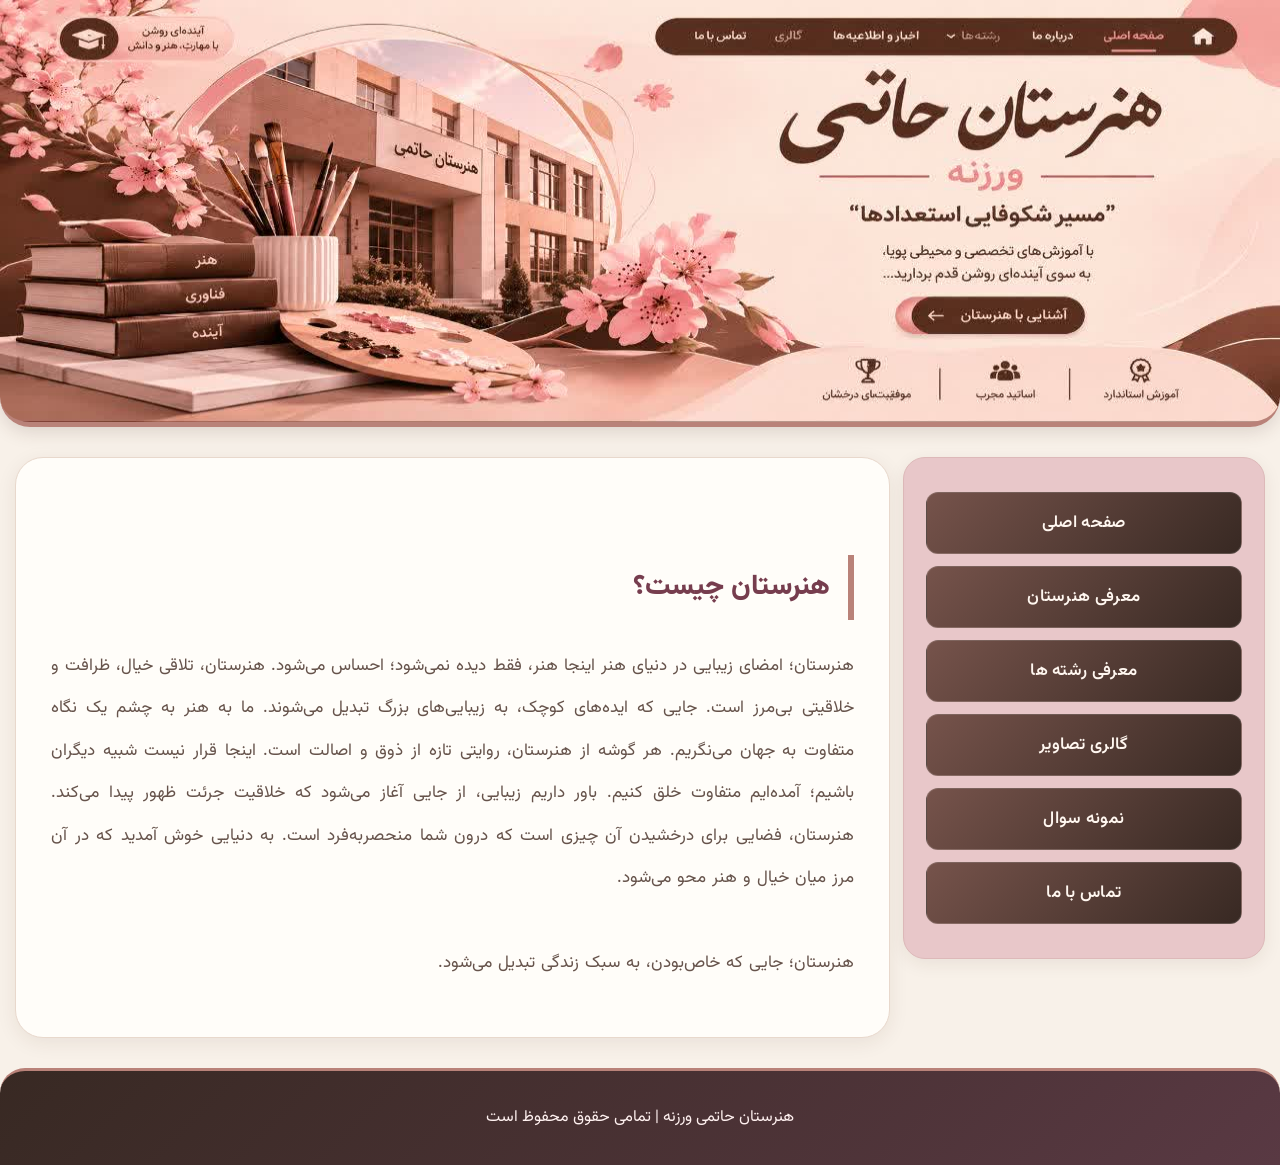
==== index.html @ 9a29a967 "add my site" ====
<!doctype html>
<html>
<head>
	<link rel="preconnect" href="https://fonts.googleapis.com">
<link rel="preconnect" href="https://fonts.gstatic.com" crossorigin>
<link href="https://fonts.googleapis.com/css2?family=Vazirmatn:wght@400;500;600;700;800&display=swap" rel="stylesheet">
<meta charset="utf-8">
	    <meta name="viewport" content="width=device-width, initial-scale=1.0">

<title>صفحه اصلی</title>
	<link rel="stylesheet" href="style8.css">
</head>

<body>
	<div class="header"></div>
	
	<div class="main">
		<div class="content">
			<br>
			<h2>هنرستان چیست؟</h2>
			<p>
				هنرستان؛ امضای زیبایی در دنیای هنر

اینجا هنر، فقط دیده نمی‌شود؛ احساس می‌شود.
هنرستان، تلاقی خیال، ظرافت و خلاقیتی بی‌مرز است.
جایی که ایده‌های کوچک، به زیبایی‌های بزرگ تبدیل می‌شوند.
ما به هنر به چشم یک نگاه متفاوت به جهان می‌نگریم.
هر گوشه از هنرستان، روایتی تازه از ذوق و اصالت است.
اینجا قرار نیست شبیه دیگران باشیم؛ آمده‌ایم متفاوت خلق کنیم.
باور داریم زیبایی، از جایی آغاز می‌شود که خلاقیت جرئت ظهور پیدا می‌کند.
هنرستان، فضایی برای درخشیدن آن چیزی است که درون شما منحصربه‌فرد است.
به دنیایی خوش آمدید که در آن مرز میان خیال و هنر محو می‌شود.<br><br>

هنرستان؛ جایی که خاص‌بودن، به سبک زندگی تبدیل می‌شود.

		

	</p>
		</div>
		<div class="menu">
			<ul>
				<li> <a href="index.html">صفحه اصلی</a></li>
				<li> <a href="moarefi.html">معرفی هنرستان</a></li>
				<li> <a href="reshteh.html">معرفی رشته ها</a></li>
				<li><a href="galeri.html">گالری تصاویر</a></li>
				<li><a href="Sample Questions.html">نمونه سوال</a></li>
				<li><a href="about.html">تماس با ما</a></li>
			</ul>
		</div>
	</div>
	<div class="footer">
		<p> هنرستان حاتمی ورزنه | تمامی حقوق محفوظ است</p>
		


	</div>
	 
</body>
</html>
---- style8.css ----
@charset "utf-8";


/* تنظیمات کلی سایت */
* {
    box-sizing: border-box;
}

body {
    font-family: 'Vazirmatn', Tahoma, sans-serif;
    font-style: normal;
    direction: rtl;
    min-height: 100vh;
    display: flex;
    flex-direction: column;
    margin: 0;
    padding: 0;
    width: 100%;
    background-color: #F8F1E9;
    color: #382923;
}

/* هدر سایت */
.header {
    width: 100%;
    height: clamp(250px, 35vw, 550px);
    background-image:url("banner.jfif");
    background-size: cover;
    background-repeat: no-repeat;
    background-position: center center;
    margin: 0;
    padding: 0;
    overflow: hidden;
    border-radius: 0 0 30px 30px;
    border-bottom: 5px solid #B98279;
    box-shadow: 0 5px 18px rgba(64, 37, 31, 0.15);
}

/* بخش اصلی */
.main {
    direction: rtl;
    width: 100%;
    display: flex;
    align-items: flex-start;
    gap: 1%;
    padding: 15px;
    flex: 1;
    flex-direction: row-reverse;
}

/* کادر محتوا */
.content {
    background-color: #fffdf9;
    width: 70%;
    min-height: 450px;
    padding: 35px;
    margin: 15px 0;
    text-align: justify;
    font-size: 17px;
    color: #66534b;
    border-radius: 28px;
    box-shadow: 0 5px 20px rgba(64, 37, 31, 0.08);
    line-height: 2.3;
    border: 1px solid #E8D8CC;
    transition: 0.3s ease;
}

/* عنوان های محتوا */
.content h2 {
    color: #763D4E;
    border-right: 6px solid #B98279;
    padding-right: 18px;
    font-size: 28px;
    font-weight: 800;
    margin-bottom: 25px;
}

/* متن ها */
.content p {
    font-size: 17px;
    font-weight: 400;
    line-height: 2.5;
    text-align: justify;
    word-spacing: 1px;
}

/* منوی کناری */
.menu {
    width: 29%;
    background-color: #E8C7C9;
    min-height: 430px;
    padding: 22px;
    margin-top: 15px;
    font-size: 17px;
    border-radius: 22px;
    box-shadow: 0 5px 18px rgba(64, 37, 31, 0.08);
    border: 1px solid #DDB9B9;
    transition: 0.3s ease;
}

/* لیست منو */
ul {
    list-style: none;
    padding: 0;
    margin: 0;
}

li {
    margin: 12px 0;
}

/* دکمه های منو */
a:link,
a:visited {
    background: linear-gradient(135deg, #76534B, #382923);
    color: #fff7f0;
    padding: 17px;
    display: block;
    text-decoration: none;
    border-radius: 12px;
    text-align: center;
    font-weight: 600;
    transition: all 0.3s ease;
    border: 1px solid rgba(255,255,255,0.15);
    letter-spacing: 0.3px;
}

/* افکت حرکت دکمه ها */
a:hover {
    background: linear-gradient(135deg, #B98279, #E8C7C9);
    color: #382923;
    transform: translateX(-5px);
    box-shadow: 0 6px 15px rgba(64, 37, 31, 0.2);
}

/* تصاویر */
img {
    max-width: 100%;
    height: auto;
    border-radius: 12px;
}

/* فوتر */
.footer {
    width: 100%;
    min-height: 80px;
    margin-top: auto;
    padding: 15px;
    line-height: 2;
    text-align: center;
    background: linear-gradient(135deg, #382923, #593943);
    font-size: 16px;
    color: #fff1f0;
    border-radius: 25px 25px 0 0;
    border-top: 3px solid #B98279;
}

/* نمایش در موبایل و تبلت */
@media screen and (max-width: 768px) {

    .main {
        flex-direction: column;
        padding: 10px;
        gap: 10px;
    }

    .content,
    .menu {
        width: 100%;
        padding: 18px;
        margin: 5px 0;
    }

    .header {
        height: 220px;
    }

    .content h2 {
        font-size: 21px;
    }

    .content p {
        font-size: 15px;
    }
	.footer {
    font-size: 14px;
    padding: 20px 10px;
    min-height: 85px;
}

    /* فوتر سایت */
.footer {
    width: 100%;
    min-height: 100px;
    margin-top: auto;
    padding: 25px 15px;
    line-height: 2;
    text-align: center;
    background: linear-gradient(135deg, #382923, #593943, #76534B);
    font-size: 16px;
    color: #F8E8D6;
    border-top: 4px solid #B98279;
    border-radius: 30px 30px 0 0;
    box-shadow: 0 -5px 20px rgba(64, 37, 31, 0.12);
}

/* متن داخل فوتر */
.footer p {
    margin: 5px 0;
    font-weight: 500;
    letter-spacing: 0.3px;
}

/* افکت فوتر */
.footer:hover {
    box-shadow: 0 -8px 25px rgba(64, 37, 31, 0.18);
}
}

/* اصلاحات یکپارچه برای نمایشگرهای کوچک و هدر کامل */
html { width: 100%; overflow-x: hidden; }
body { width: 100%; max-width: 100%; overflow-x: hidden; }
.header {
    width: 100%;
    height: auto !important;
    min-height: 0 !important;
    aspect-ratio: 1280 / 427;
    background-size: 100% 100% !important;
    background-position: center center !important;
    background-repeat: no-repeat;
}
.main { width: 100%; max-width: 100%; min-width: 0; }
.content, .menu { min-width: 0; max-width: 100%; overflow-wrap: anywhere; }
img, video, iframe { max-width: 100%; }
@media (max-width: 768px) {
    .main { flex-direction: column !important; align-items: stretch; gap: 12px; padding: 10px; }
    .content, .menu { width: 100% !important; max-width: 100%; margin: 5px 0; padding: 18px; }
    .header { border-radius: 0 0 18px 18px; }
    .content { font-size: 15px; line-height: 2; }
    .content p { font-size: 15px; line-height: 2.1; }
    .content h1 { font-size: clamp(21px, 6vw, 28px); }
    .content h2 { font-size: clamp(19px, 5.2vw, 24px); }
    .menu a { display: block; max-width: 100%; overflow-wrap: anywhere; }
}
@media (max-width: 400px) {
    .main { padding: 7px; }
    .content, .menu { padding: 14px; }
}
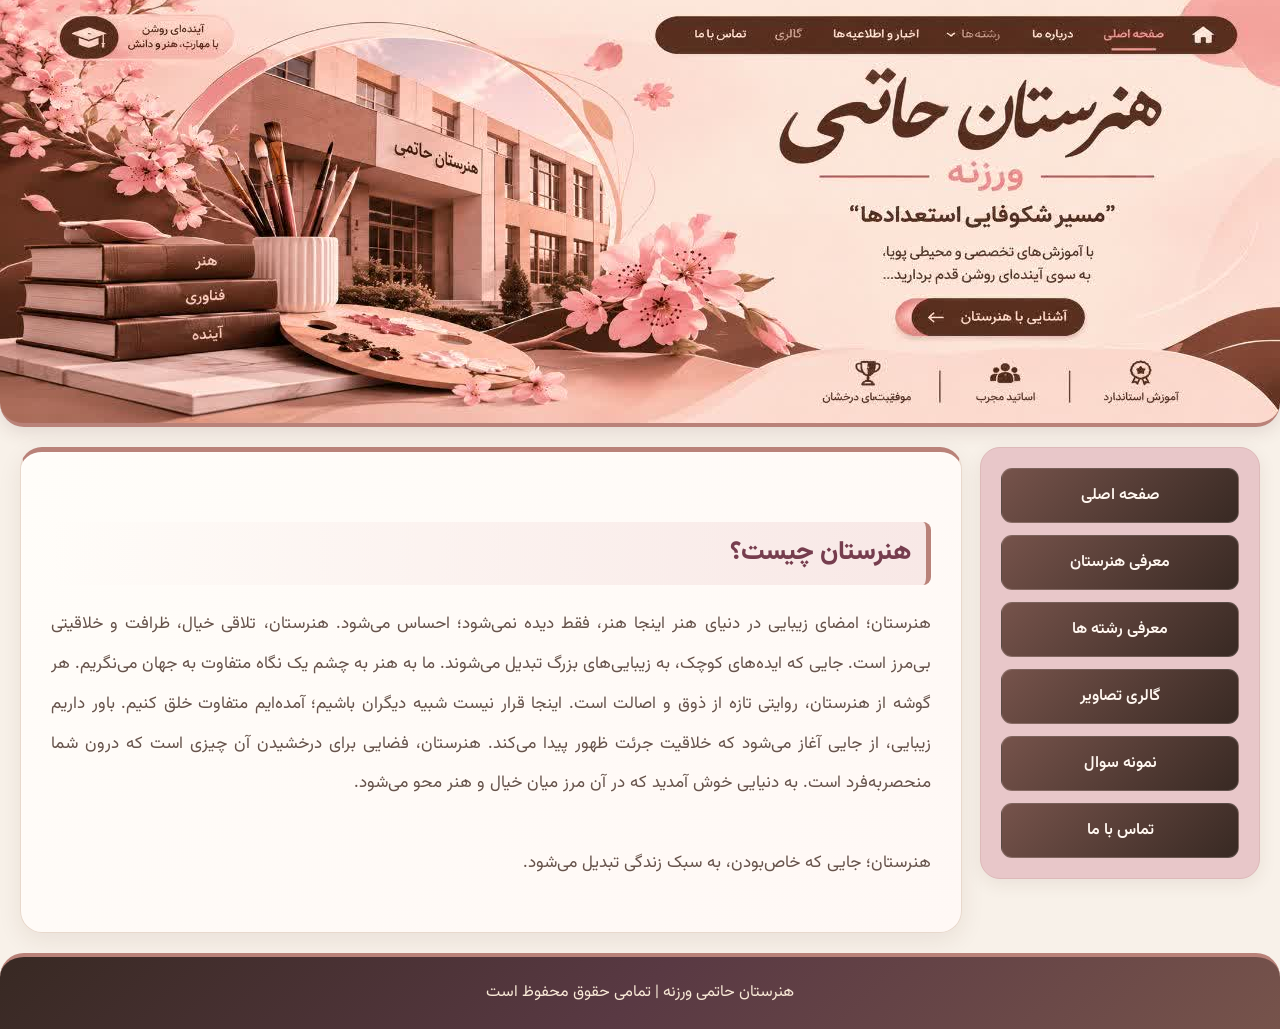
==== commit b72aa8de: "add my files" ====
--- a/index.html
+++ b/index.html
@@ -8,7 +8,7 @@
 	    <meta name="viewport" content="width=device-width, initial-scale=1.0">
 
 <title>صفحه اصلی</title>
-	<link rel="stylesheet" href="style8.css">
+    <link rel="stylesheet" href="style8.css">
 </head>
 
 <body>
--- a/style8.css
+++ b/style8.css
@@ -1,251 +1,264 @@
-@charset "utf-8";
-
-
-/* تنظیمات کلی سایت */
-* {
-    box-sizing: border-box;
-}
-
-body {
-    font-family: 'Vazirmatn', Tahoma, sans-serif;
-    font-style: normal;
-    direction: rtl;
-    min-height: 100vh;
-    display: flex;
-    flex-direction: column;
-    margin: 0;
-    padding: 0;
-    width: 100%;
-    background-color: #F8F1E9;
-    color: #382923;
-}
-
-/* هدر سایت */
-.header {
-    width: 100%;
-    height: clamp(250px, 35vw, 550px);
-    background-image:url("banner.jfif");
-    background-size: cover;
-    background-repeat: no-repeat;
-    background-position: center center;
-    margin: 0;
-    padding: 0;
-    overflow: hidden;
-    border-radius: 0 0 30px 30px;
-    border-bottom: 5px solid #B98279;
-    box-shadow: 0 5px 18px rgba(64, 37, 31, 0.15);
-}
-
-/* بخش اصلی */
-.main {
-    direction: rtl;
-    width: 100%;
-    display: flex;
-    align-items: flex-start;
-    gap: 1%;
-    padding: 15px;
-    flex: 1;
-    flex-direction: row-reverse;
-}
-
-/* کادر محتوا */
-.content {
-    background-color: #fffdf9;
-    width: 70%;
-    min-height: 450px;
-    padding: 35px;
-    margin: 15px 0;
-    text-align: justify;
-    font-size: 17px;
-    color: #66534b;
-    border-radius: 28px;
-    box-shadow: 0 5px 20px rgba(64, 37, 31, 0.08);
-    line-height: 2.3;
-    border: 1px solid #E8D8CC;
-    transition: 0.3s ease;
-}
-
-/* عنوان های محتوا */
-.content h2 {
-    color: #763D4E;
-    border-right: 6px solid #B98279;
-    padding-right: 18px;
-    font-size: 28px;
-    font-weight: 800;
-    margin-bottom: 25px;
-}
-
-/* متن ها */
-.content p {
-    font-size: 17px;
-    font-weight: 400;
-    line-height: 2.5;
-    text-align: justify;
-    word-spacing: 1px;
-}
-
-/* منوی کناری */
-.menu {
-    width: 29%;
-    background-color: #E8C7C9;
-    min-height: 430px;
-    padding: 22px;
-    margin-top: 15px;
-    font-size: 17px;
-    border-radius: 22px;
-    box-shadow: 0 5px 18px rgba(64, 37, 31, 0.08);
-    border: 1px solid #DDB9B9;
-    transition: 0.3s ease;
-}
-
-/* لیست منو */
-ul {
-    list-style: none;
-    padding: 0;
-    margin: 0;
-}
-
-li {
-    margin: 12px 0;
-}
-
-/* دکمه های منو */
-a:link,
-a:visited {
-    background: linear-gradient(135deg, #76534B, #382923);
-    color: #fff7f0;
-    padding: 17px;
-    display: block;
-    text-decoration: none;
-    border-radius: 12px;
-    text-align: center;
-    font-weight: 600;
-    transition: all 0.3s ease;
-    border: 1px solid rgba(255,255,255,0.15);
-    letter-spacing: 0.3px;
-}
-
-/* افکت حرکت دکمه ها */
-a:hover {
-    background: linear-gradient(135deg, #B98279, #E8C7C9);
-    color: #382923;
-    transform: translateX(-5px);
-    box-shadow: 0 6px 15px rgba(64, 37, 31, 0.2);
-}
-
-/* تصاویر */
-img {
-    max-width: 100%;
-    height: auto;
-    border-radius: 12px;
-}
-
-/* فوتر */
-.footer {
-    width: 100%;
-    min-height: 80px;
-    margin-top: auto;
-    padding: 15px;
-    line-height: 2;
-    text-align: center;
-    background: linear-gradient(135deg, #382923, #593943);
-    font-size: 16px;
-    color: #fff1f0;
-    border-radius: 25px 25px 0 0;
-    border-top: 3px solid #B98279;
-}
-
-/* نمایش در موبایل و تبلت */
-@media screen and (max-width: 768px) {
-
-    .main {
-        flex-direction: column;
-        padding: 10px;
-        gap: 10px;
-    }
-
-    .content,
-    .menu {
-        width: 100%;
-        padding: 18px;
-        margin: 5px 0;
-    }
-
-    .header {
-        height: 220px;
-    }
-
-    .content h2 {
-        font-size: 21px;
-    }
-
-    .content p {
-        font-size: 15px;
-    }
-	.footer {
-    font-size: 14px;
-    padding: 20px 10px;
-    min-height: 85px;
-}
-
-    /* فوتر سایت */
-.footer {
-    width: 100%;
-    min-height: 100px;
-    margin-top: auto;
-    padding: 25px 15px;
-    line-height: 2;
-    text-align: center;
-    background: linear-gradient(135deg, #382923, #593943, #76534B);
-    font-size: 16px;
-    color: #F8E8D6;
-    border-top: 4px solid #B98279;
-    border-radius: 30px 30px 0 0;
-    box-shadow: 0 -5px 20px rgba(64, 37, 31, 0.12);
-}
-
-/* متن داخل فوتر */
-.footer p {
-    margin: 5px 0;
-    font-weight: 500;
-    letter-spacing: 0.3px;
-}
-
-/* افکت فوتر */
-.footer:hover {
-    box-shadow: 0 -8px 25px rgba(64, 37, 31, 0.18);
-}
-}
-
-/* اصلاحات یکپارچه برای نمایشگرهای کوچک و هدر کامل */
-html { width: 100%; overflow-x: hidden; }
-body { width: 100%; max-width: 100%; overflow-x: hidden; }
-.header {
-    width: 100%;
-    height: auto !important;
-    min-height: 0 !important;
-    aspect-ratio: 1280 / 427;
-    background-size: 100% 100% !important;
-    background-position: center center !important;
-    background-repeat: no-repeat;
-}
-.main { width: 100%; max-width: 100%; min-width: 0; }
-.content, .menu { min-width: 0; max-width: 100%; overflow-wrap: anywhere; }
-img, video, iframe { max-width: 100%; }
-@media (max-width: 768px) {
-    .main { flex-direction: column !important; align-items: stretch; gap: 12px; padding: 10px; }
-    .content, .menu { width: 100% !important; max-width: 100%; margin: 5px 0; padding: 18px; }
-    .header { border-radius: 0 0 18px 18px; }
-    .content { font-size: 15px; line-height: 2; }
-    .content p { font-size: 15px; line-height: 2.1; }
-    .content h1 { font-size: clamp(21px, 6vw, 28px); }
-    .content h2 { font-size: clamp(19px, 5.2vw, 24px); }
-    .menu a { display: block; max-width: 100%; overflow-wrap: anywhere; }
-}
-@media (max-width: 400px) {
-    .main { padding: 7px; }
-    .content, .menu { padding: 14px; }
-}
-
-
-
+@charset "utf-8";
+
+/* تنظیمات پایه */
+* {
+    box-sizing: border-box;
+}
+
+html {
+    width: 100%;
+    overflow-x: hidden;
+}
+
+body {
+    direction: rtl;
+    font-family: "Vazirmatn", Tahoma, sans-serif;
+    margin: 0;
+    min-height: 100vh;
+    display: flex;
+    flex-direction: column;
+    background: #F8F1E9;
+    color: #382923;
+    overflow-x: hidden;
+}
+
+/* هدر */
+.header {
+    width: 100%;
+    aspect-ratio: 1280 / 427;
+    flex: 0 0 auto;
+    background-image: url("banner.jfif");
+    background-size: cover;
+    background-position: center;
+    background-repeat: no-repeat;
+    border-bottom: 4px solid #B98279;
+    border-radius: 0 0 24px 24px;
+    box-shadow: 0 5px 18px rgba(64, 37, 31, .12);
+}
+
+/* چیدمان اصلی: محتوا چپ، منو راست */
+.main {
+    direction: ltr;
+    display: flex;
+    flex-direction: row;
+    align-items: flex-start;
+    gap: 18px;
+    width: 100%;
+    max-width: 1400px;
+    margin: 0 auto;
+    padding: 20px;
+    flex: 1 0 auto;
+}
+
+.content,
+.menu {
+    direction: rtl;
+    min-width: 0;
+}
+
+.content {
+    order: 1;
+    flex: 1 1 0;
+    width: auto;
+    min-height: 420px;
+    margin: 0;
+    padding: 30px;
+    background: linear-gradient(145deg, #fffdf9, #fff8f5);
+    color: #66534b;
+    font-size: 17px;
+    line-height: 2.35;
+    text-align: justify;
+    border: 1px solid #E8D8CC;
+    border-top: 5px solid #B98279;
+    border-radius: 22px;
+    box-shadow: 0 8px 24px rgba(64, 37, 31, .08);
+    overflow-wrap: anywhere;
+}
+
+.content h1,
+.content h2 {
+    color: #763D4E;
+    font-weight: 800;
+    line-height: 1.8;
+    margin: 0 0 20px;
+    padding: 8px 15px;
+    border-right: 5px solid #B98279;
+    background: linear-gradient(to left, #F8E8E6, transparent);
+    border-radius: 8px;
+}
+
+.content h2 { font-size: 26px; }
+.content h3 {
+    color: #8B6255;
+    font-size: 20px;
+    margin: 22px 0 10px;
+    line-height: 1.8;
+}
+.content p {
+    color: #66534b;
+    line-height: 2.35;
+    margin: 0 0 18px;
+}
+.content ul { padding-right: 24px; }
+.content li { margin: 8px 0; }
+
+.menu {
+    order: 2;
+    flex: 0 0 280px;
+    width: 280px;
+    min-height: 300px;
+    margin: 0;
+    padding: 20px;
+    background: #E8C7C9;
+    border: 1px solid #DDB9B9;
+    border-radius: 20px;
+    box-shadow: 0 5px 18px rgba(64, 37, 31, .08);
+}
+
+.menu ul {
+    list-style: none;
+    padding: 0;
+    margin: 0;
+}
+.menu li { margin: 0 0 12px; }
+.menu li:last-child { margin-bottom: 0; }
+.menu a,
+.menu a:link,
+.menu a:visited {
+    display: block;
+    width: 100%;
+    padding: 14px 10px;
+    color: #FFF7F0;
+    background: linear-gradient(135deg, #76534B, #382923);
+    text-decoration: none;
+    text-align: center;
+    font-weight: 600;
+    border: 1px solid rgba(255,255,255,.15);
+    border-radius: 11px;
+    transition: .2s ease;
+}
+.menu a:hover {
+    color: #382923;
+    background: linear-gradient(135deg, #B98279, #E8C7C9);
+    transform: translateX(-3px);
+    box-shadow: 0 5px 12px rgba(64, 37, 31, .15);
+}
+.menu a:focus-visible {
+    outline: 3px solid #763D4E;
+    outline-offset: 3px;
+}
+
+img {
+    display: block;
+    max-width: 100%;
+    height: auto;
+    border-radius: 12px;
+}
+
+/* گالری */
+.gallery {
+    display: grid;
+    grid-template-columns: repeat(auto-fit, minmax(190px, 1fr));
+    gap: 18px;
+}
+.gallery-item {
+    padding: 12px;
+    background: #FFF4F1;
+    border: 1px solid #E8D8CC;
+    border-radius: 16px;
+    text-align: center;
+}
+.gallery-item img {
+    width: 100%;
+    aspect-ratio: 3 / 4;
+    object-fit: cover;
+}
+.gallery-item h3 { margin: 10px 0 0; }
+
+/* کارت‌ها و نمونه سؤال */
+.info-card,
+.question-card,
+.field-section {
+    padding: 18px;
+    margin: 18px 0;
+    background: #FFF4F1;
+    border: 1px solid #E8D8CC;
+    border-right: 4px solid #B98279;
+    border-radius: 14px;
+}
+.pdf-btn {
+    display: inline-block;
+    padding: 10px 18px;
+    color: #fff7f0;
+    background: #76534B;
+    text-decoration: none;
+    border-radius: 9px;
+}
+
+/* پابرگ */
+.footer {
+    width: 100%;
+    margin-top: auto;
+    padding: 20px 15px;
+    color: #F8E8D6;
+    background: linear-gradient(135deg, #382923, #593943, #76534B);
+    border-top: 4px solid #B98279;
+    border-radius: 24px 24px 0 0;
+    text-align: center;
+    line-height: 2;
+}
+.footer p { margin: 0; }
+
+/* موبایل و تبلت */
+@media (max-width: 768px) {
+    .header {
+        aspect-ratio: 1280 / 427;
+        border-radius: 0 0 16px 16px;
+    }
+    .main {
+        flex-direction: column;
+        gap: 12px;
+        padding: 12px;
+    }
+    .menu {
+        order: 1;
+        flex: 0 0 auto;
+        width: 100%;
+        min-height: 0;
+        padding: 14px;
+    }
+    .menu ul {
+        display: grid;
+        grid-template-columns: repeat(2, minmax(0, 1fr));
+        gap: 9px;
+    }
+    .menu li { margin: 0; }
+    .menu a,
+    .menu a:link,
+    .menu a:visited {
+        height: 100%;
+        padding: 12px 7px;
+        font-size: 14px;
+    }
+    .content {
+        order: 2;
+        width: 100%;
+        min-height: 0;
+        padding: 20px;
+        font-size: 15px;
+    }
+    .content h1,
+    .content h2 { font-size: 21px; }
+    .content h3 { font-size: 18px; }
+    .content p { font-size: 15px; line-height: 2.1; }
+    .footer { font-size: 14px; }
+}
+
+@media (max-width: 380px) {
+    .main { padding: 8px; }
+    .menu { padding: 10px; }
+    .menu a,
+    .menu a:link,
+    .menu a:visited { font-size: 13px; }
+    .content { padding: 15px; }
+}
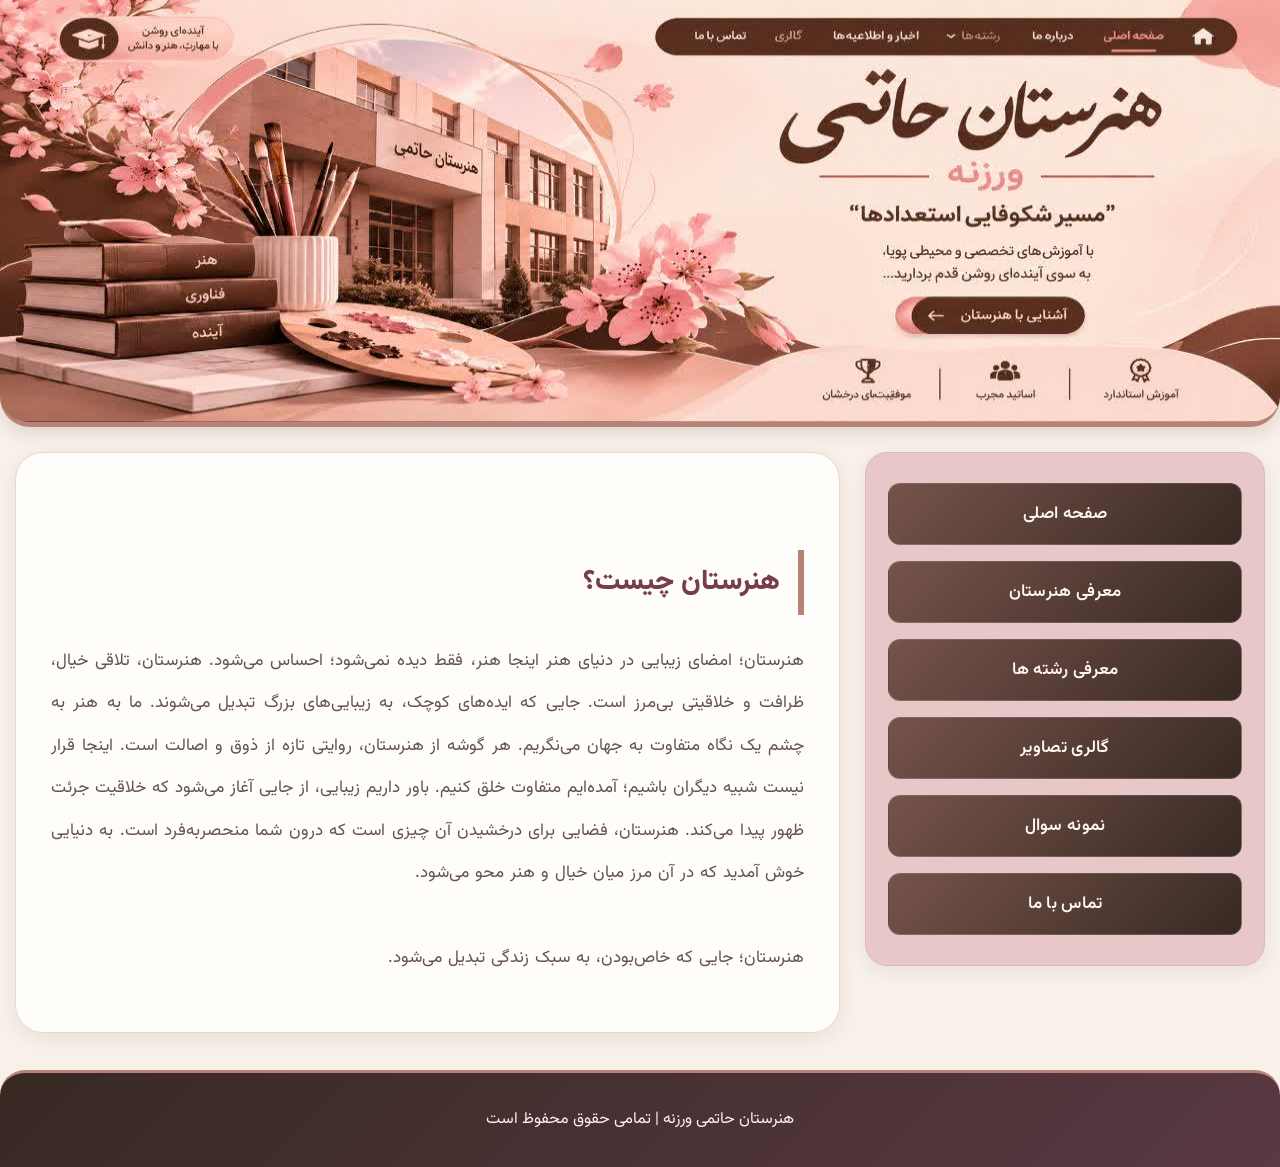
==== commit e336fc6a: "add my site" ====
--- a/index.html
+++ b/index.html
@@ -1,59 +1,194 @@
-<!doctype html>
-<html>
-<head>
-	<link rel="preconnect" href="https://fonts.googleapis.com">
-<link rel="preconnect" href="https://fonts.gstatic.com" crossorigin>
-<link href="https://fonts.googleapis.com/css2?family=Vazirmatn:wght@400;500;600;700;800&display=swap" rel="stylesheet">
-<meta charset="utf-8">
-	    <meta name="viewport" content="width=device-width, initial-scale=1.0">
-
-<title>صفحه اصلی</title>
-    <link rel="stylesheet" href="style8.css">
-</head>
-
-<body>
-	<div class="header"></div>
-	
-	<div class="main">
-		<div class="content">
-			<br>
-			<h2>هنرستان چیست؟</h2>
-			<p>
-				هنرستان؛ امضای زیبایی در دنیای هنر
-
-اینجا هنر، فقط دیده نمی‌شود؛ احساس می‌شود.
-هنرستان، تلاقی خیال، ظرافت و خلاقیتی بی‌مرز است.
-جایی که ایده‌های کوچک، به زیبایی‌های بزرگ تبدیل می‌شوند.
-ما به هنر به چشم یک نگاه متفاوت به جهان می‌نگریم.
-هر گوشه از هنرستان، روایتی تازه از ذوق و اصالت است.
-اینجا قرار نیست شبیه دیگران باشیم؛ آمده‌ایم متفاوت خلق کنیم.
-باور داریم زیبایی، از جایی آغاز می‌شود که خلاقیت جرئت ظهور پیدا می‌کند.
-هنرستان، فضایی برای درخشیدن آن چیزی است که درون شما منحصربه‌فرد است.
-به دنیایی خوش آمدید که در آن مرز میان خیال و هنر محو می‌شود.<br><br>
-
-هنرستان؛ جایی که خاص‌بودن، به سبک زندگی تبدیل می‌شود.
-
-		
-
-	</p>
-		</div>
-		<div class="menu">
-			<ul>
-				<li> <a href="index.html">صفحه اصلی</a></li>
-				<li> <a href="moarefi.html">معرفی هنرستان</a></li>
-				<li> <a href="reshteh.html">معرفی رشته ها</a></li>
-				<li><a href="galeri.html">گالری تصاویر</a></li>
-				<li><a href="Sample Questions.html">نمونه سوال</a></li>
-				<li><a href="about.html">تماس با ما</a></li>
-			</ul>
-		</div>
-	</div>
-	<div class="footer">
-		<p> هنرستان حاتمی ورزنه | تمامی حقوق محفوظ است</p>
-		
-
-
-	</div>
-	 
-</body>
-</html>
+<!doctype html>
+<html>
+<head>
+	<link rel="preconnect" href="https://fonts.googleapis.com">
+<link rel="preconnect" href="https://fonts.gstatic.com" crossorigin>
+<link href="https://fonts.googleapis.com/css2?family=Vazirmatn:wght@400;500;600;700;800&display=swap" rel="stylesheet">
+<meta charset="utf-8">
+	    <meta name="viewport" content="width=device-width, initial-scale=1.0">
+
+<title>صفحه اصلی</title>
+	<link rel="stylesheet" href="style8.css">
+<style>
+
+/* اصلاح نهایی چیدمان: منو راست، محتوا چپ، حتی در موبایل */
+html, body {
+    width: 100% !important;
+    max-width: 100% !important;
+    margin: 0 !important;
+    overflow-x: hidden !important;
+}
+body {
+    min-height: 100vh !important;
+    display: flex !important;
+    flex-direction: column !important;
+}
+.main {
+    direction: rtl !important;
+    display: flex !important;
+    flex-direction: row !important;
+    flex-wrap: nowrap !important;
+    align-items: flex-start !important;
+    justify-content: space-between !important;
+    gap: 2% !important;
+    width: 100% !important;
+    max-width: 100% !important;
+    min-width: 0 !important;
+    height: auto !important;
+    flex: 0 0 auto !important;
+    padding: 15px !important;
+}
+.main > .menu {
+    order: 0 !important;
+    float: none !important;
+    position: static !important;
+    flex: 0 0 32% !important;
+    width: 32% !important;
+    min-width: 0 !important;
+    max-width: 32% !important;
+    height: auto !important;
+    margin: 10px 0 !important;
+}
+.main > .content {
+    order: 1 !important;
+    float: none !important;
+    position: static !important;
+    flex: 1 1 66% !important;
+    width: 66% !important;
+    min-width: 0 !important;
+    max-width: 66% !important;
+    height: auto !important;
+    margin: 10px 0 !important;
+    overflow-wrap: anywhere !important;
+}
+.main > .menu ul {
+    display: flex !important;
+    flex-direction: column !important;
+    flex-wrap: nowrap !important;
+    width: 100% !important;
+    padding: 0 !important;
+    margin: 0 !important;
+}
+.main > .menu li {
+    display: block !important;
+    width: 100% !important;
+    margin: 8px 0 !important;
+}
+.main > .menu a,
+.main > .menu a:link,
+.main > .menu a:visited {
+    display: block !important;
+    width: 100% !important;
+    max-width: 100% !important;
+    box-sizing: border-box !important;
+    white-space: normal !important;
+    overflow-wrap: anywhere !important;
+    text-align: center !important;
+}
+.footer {
+    position: static !important;
+    inset: auto !important;
+    float: none !important;
+    width: 100% !important;
+    flex: 0 0 auto !important;
+    margin-top: 12px !important;
+    clear: both !important;
+}
+@media screen and (max-width: 768px) {
+    .main {
+        flex-direction: row !important;
+        flex-wrap: nowrap !important;
+        align-items: flex-start !important;
+        gap: 2% !important;
+        padding: 8px !important;
+    }
+    .main > .menu {
+        order: 0 !important;
+        flex: 0 0 35% !important;
+        width: 35% !important;
+        max-width: 35% !important;
+        padding: 9px 6px !important;
+        margin: 5px 0 !important;
+        min-height: 0 !important;
+    }
+    .main > .content {
+        order: 1 !important;
+        flex: 1 1 63% !important;
+        width: 63% !important;
+        max-width: 63% !important;
+        padding: 12px 10px !important;
+        margin: 5px 0 !important;
+        min-height: 0 !important;
+        font-size: 13px !important;
+        line-height: 2 !important;
+    }
+    .main > .menu li { margin: 6px 0 !important; }
+    .main > .menu a,
+    .main > .menu a:link,
+    .main > .menu a:visited {
+        padding: 9px 4px !important;
+        font-size: clamp(10px, 2.8vw, 13px) !important;
+        line-height: 1.7 !important;
+        border-radius: 9px !important;
+    }
+    .main > .content h1 { font-size: clamp(17px, 4.8vw, 22px) !important; }
+    .main > .content h2 { font-size: clamp(17px, 4.6vw, 22px) !important; }
+    .main > .content h3 { font-size: clamp(15px, 4vw, 19px) !important; }
+    .main > .content p { font-size: clamp(11px, 3vw, 14px) !important; line-height: 2.1 !important; }
+    .footer { font-size: 12px !important; padding: 14px 8px !important; min-height: 0 !important; }
+}
+@media screen and (max-width: 360px) {
+    .main { padding: 6px !important; gap: 1.5% !important; }
+    .main > .menu { flex-basis: 36% !important; width: 36% !important; max-width: 36% !important; padding: 7px 4px !important; }
+    .main > .content { flex-basis: 62.5% !important; width: 62.5% !important; max-width: 62.5% !important; padding: 9px 7px !important; }
+    .main > .menu a, .main > .menu a:link, .main > .menu a:visited { font-size: 10px !important; padding: 8px 3px !important; }
+}
+</style>
+</head>
+
+<body>
+	<div class="header"></div>
+	
+	<div class="main">
+		<div class="content">
+			<br>
+			<h2>هنرستان چیست؟</h2>
+			<p>
+				هنرستان؛ امضای زیبایی در دنیای هنر
+
+اینجا هنر، فقط دیده نمی‌شود؛ احساس می‌شود.
+هنرستان، تلاقی خیال، ظرافت و خلاقیتی بی‌مرز است.
+جایی که ایده‌های کوچک، به زیبایی‌های بزرگ تبدیل می‌شوند.
+ما به هنر به چشم یک نگاه متفاوت به جهان می‌نگریم.
+هر گوشه از هنرستان، روایتی تازه از ذوق و اصالت است.
+اینجا قرار نیست شبیه دیگران باشیم؛ آمده‌ایم متفاوت خلق کنیم.
+باور داریم زیبایی، از جایی آغاز می‌شود که خلاقیت جرئت ظهور پیدا می‌کند.
+هنرستان، فضایی برای درخشیدن آن چیزی است که درون شما منحصربه‌فرد است.
+به دنیایی خوش آمدید که در آن مرز میان خیال و هنر محو می‌شود.<br><br>
+
+هنرستان؛ جایی که خاص‌بودن، به سبک زندگی تبدیل می‌شود.
+
+		
+
+	</p>
+		</div>
+		<div class="menu">
+			<ul>
+				<li> <a href="index.html">صفحه اصلی</a></li>
+				<li> <a href="moarefi.html">معرفی هنرستان</a></li>
+				<li> <a href="reshteh.html">معرفی رشته ها</a></li>
+				<li><a href="galeri.html">گالری تصاویر</a></li>
+				<li><a href="Sample Questions.html">نمونه سوال</a></li>
+				<li><a href="about.html">تماس با ما</a></li>
+			</ul>
+		</div>
+	</div>
+	<div class="footer">
+		<p> هنرستان حاتمی ورزنه | تمامی حقوق محفوظ است</p>
+		
+
+
+	</div>
+	 
+</body>
+</html>
--- a/style8.css
+++ b/style8.css
@@ -1,264 +1,402 @@
 @charset "utf-8";
 
-/* تنظیمات پایه */
+
+/* تنظیمات کلی سایت */
 * {
     box-sizing: border-box;
 }
 
-html {
-    width: 100%;
-    overflow-x: hidden;
-}
-
 body {
+    font-family: 'Vazirmatn', Tahoma, sans-serif;
+    font-style: normal;
     direction: rtl;
-    font-family: "Vazirmatn", Tahoma, sans-serif;
-    margin: 0;
     min-height: 100vh;
     display: flex;
     flex-direction: column;
-    background: #F8F1E9;
+    margin: 0;
+    padding: 0;
+    width: 100%;
+    background-color: #F8F1E9;
     color: #382923;
-    overflow-x: hidden;
-}
-
-/* هدر */
+}
+
+/* هدر سایت */
 .header {
     width: 100%;
-    aspect-ratio: 1280 / 427;
-    flex: 0 0 auto;
-    background-image: url("banner.jfif");
+    height: clamp(250px, 35vw, 550px);
+    background-image:url("banner.jfif");
     background-size: cover;
-    background-position: center;
     background-repeat: no-repeat;
-    border-bottom: 4px solid #B98279;
-    border-radius: 0 0 24px 24px;
-    box-shadow: 0 5px 18px rgba(64, 37, 31, .12);
-}
-
-/* چیدمان اصلی: محتوا چپ، منو راست */
+    background-position: center center;
+    margin: 0;
+    padding: 0;
+    overflow: hidden;
+    border-radius: 0 0 30px 30px;
+    border-bottom: 5px solid #B98279;
+    box-shadow: 0 5px 18px rgba(64, 37, 31, 0.15);
+}
+
+/* بخش اصلی */
 .main {
-    direction: ltr;
+    direction: rtl;
+    width: 100%;
     display: flex;
-    flex-direction: row;
     align-items: flex-start;
-    gap: 18px;
-    width: 100%;
-    max-width: 1400px;
-    margin: 0 auto;
-    padding: 20px;
-    flex: 1 0 auto;
-}
-
-.content,
-.menu {
-    direction: rtl;
-    min-width: 0;
-}
-
+    gap: 1%;
+    padding: 15px;
+    flex: 1;
+    flex-direction: row-reverse;
+}
+
+/* کادر محتوا */
 .content {
-    order: 1;
-    flex: 1 1 0;
-    width: auto;
-    min-height: 420px;
-    margin: 0;
-    padding: 30px;
-    background: linear-gradient(145deg, #fffdf9, #fff8f5);
+    background-color: #fffdf9;
+    width: 70%;
+    min-height: 450px;
+    padding: 35px;
+    margin: 15px 0;
+    text-align: justify;
+    font-size: 17px;
     color: #66534b;
-    font-size: 17px;
-    line-height: 2.35;
-    text-align: justify;
+    border-radius: 28px;
+    box-shadow: 0 5px 20px rgba(64, 37, 31, 0.08);
+    line-height: 2.3;
     border: 1px solid #E8D8CC;
-    border-top: 5px solid #B98279;
-    border-radius: 22px;
-    box-shadow: 0 8px 24px rgba(64, 37, 31, .08);
-    overflow-wrap: anywhere;
-}
-
-.content h1,
+    transition: 0.3s ease;
+}
+
+/* عنوان های محتوا */
 .content h2 {
     color: #763D4E;
+    border-right: 6px solid #B98279;
+    padding-right: 18px;
+    font-size: 28px;
     font-weight: 800;
-    line-height: 1.8;
-    margin: 0 0 20px;
-    padding: 8px 15px;
-    border-right: 5px solid #B98279;
-    background: linear-gradient(to left, #F8E8E6, transparent);
-    border-radius: 8px;
-}
-
-.content h2 { font-size: 26px; }
-.content h3 {
-    color: #8B6255;
-    font-size: 20px;
-    margin: 22px 0 10px;
-    line-height: 1.8;
-}
+    margin-bottom: 25px;
+}
+
+/* متن ها */
 .content p {
-    color: #66534b;
-    line-height: 2.35;
-    margin: 0 0 18px;
-}
-.content ul { padding-right: 24px; }
-.content li { margin: 8px 0; }
-
+    font-size: 17px;
+    font-weight: 400;
+    line-height: 2.5;
+    text-align: justify;
+    word-spacing: 1px;
+}
+
+/* منوی کناری */
 .menu {
-    order: 2;
-    flex: 0 0 280px;
-    width: 280px;
-    min-height: 300px;
-    margin: 0;
-    padding: 20px;
-    background: #E8C7C9;
+    width: 29%;
+    background-color: #E8C7C9;
+    min-height: 430px;
+    padding: 22px;
+    margin-top: 15px;
+    font-size: 17px;
+    border-radius: 22px;
+    box-shadow: 0 5px 18px rgba(64, 37, 31, 0.08);
     border: 1px solid #DDB9B9;
-    border-radius: 20px;
-    box-shadow: 0 5px 18px rgba(64, 37, 31, .08);
-}
-
-.menu ul {
+    transition: 0.3s ease;
+}
+
+/* لیست منو */
+ul {
     list-style: none;
     padding: 0;
     margin: 0;
 }
-.menu li { margin: 0 0 12px; }
-.menu li:last-child { margin-bottom: 0; }
-.menu a,
-.menu a:link,
-.menu a:visited {
+
+li {
+    margin: 12px 0;
+}
+
+/* دکمه های منو */
+a:link,
+a:visited {
+    background: linear-gradient(135deg, #76534B, #382923);
+    color: #fff7f0;
+    padding: 17px;
     display: block;
-    width: 100%;
-    padding: 14px 10px;
-    color: #FFF7F0;
-    background: linear-gradient(135deg, #76534B, #382923);
     text-decoration: none;
+    border-radius: 12px;
     text-align: center;
     font-weight: 600;
-    border: 1px solid rgba(255,255,255,.15);
-    border-radius: 11px;
-    transition: .2s ease;
-}
-.menu a:hover {
+    transition: all 0.3s ease;
+    border: 1px solid rgba(255,255,255,0.15);
+    letter-spacing: 0.3px;
+}
+
+/* افکت حرکت دکمه ها */
+a:hover {
+    background: linear-gradient(135deg, #B98279, #E8C7C9);
     color: #382923;
-    background: linear-gradient(135deg, #B98279, #E8C7C9);
-    transform: translateX(-3px);
-    box-shadow: 0 5px 12px rgba(64, 37, 31, .15);
-}
-.menu a:focus-visible {
-    outline: 3px solid #763D4E;
-    outline-offset: 3px;
-}
-
+    transform: translateX(-5px);
+    box-shadow: 0 6px 15px rgba(64, 37, 31, 0.2);
+}
+
+/* تصاویر */
 img {
-    display: block;
     max-width: 100%;
     height: auto;
     border-radius: 12px;
 }
 
-/* گالری */
-.gallery {
-    display: grid;
-    grid-template-columns: repeat(auto-fit, minmax(190px, 1fr));
-    gap: 18px;
-}
-.gallery-item {
-    padding: 12px;
-    background: #FFF4F1;
-    border: 1px solid #E8D8CC;
-    border-radius: 16px;
+/* فوتر */
+.footer {
+    width: 100%;
+    min-height: 80px;
+    margin-top: auto;
+    padding: 15px;
+    line-height: 2;
     text-align: center;
-}
-.gallery-item img {
-    width: 100%;
-    aspect-ratio: 3 / 4;
-    object-fit: cover;
-}
-.gallery-item h3 { margin: 10px 0 0; }
-
-/* کارت‌ها و نمونه سؤال */
-.info-card,
-.question-card,
-.field-section {
-    padding: 18px;
-    margin: 18px 0;
-    background: #FFF4F1;
-    border: 1px solid #E8D8CC;
-    border-right: 4px solid #B98279;
-    border-radius: 14px;
-}
-.pdf-btn {
-    display: inline-block;
-    padding: 10px 18px;
-    color: #fff7f0;
-    background: #76534B;
-    text-decoration: none;
-    border-radius: 9px;
-}
-
-/* پابرگ */
-.footer {
-    width: 100%;
-    margin-top: auto;
-    padding: 20px 15px;
-    color: #F8E8D6;
-    background: linear-gradient(135deg, #382923, #593943, #76534B);
-    border-top: 4px solid #B98279;
-    border-radius: 24px 24px 0 0;
-    text-align: center;
-    line-height: 2;
-}
-.footer p { margin: 0; }
-
-/* موبایل و تبلت */
-@media (max-width: 768px) {
-    .header {
-        aspect-ratio: 1280 / 427;
-        border-radius: 0 0 16px 16px;
-    }
+    background: linear-gradient(135deg, #382923, #593943);
+    font-size: 16px;
+    color: #fff1f0;
+    border-radius: 25px 25px 0 0;
+    border-top: 3px solid #B98279;
+}
+
+/* نمایش در موبایل و تبلت */
+@media screen and (max-width: 768px) {
+
     .main {
         flex-direction: column;
-        gap: 12px;
-        padding: 12px;
-    }
+        padding: 10px;
+        gap: 10px;
+    }
+
+    .content,
     .menu {
+        width: 100%;
+        padding: 18px;
+        margin: 5px 0;
+    }
+
+    .header {
+        height: 220px;
+    }
+
+    .content h2 {
+        font-size: 21px;
+    }
+
+    .content p {
+        font-size: 15px;
+    }
+	.footer {
+    font-size: 14px;
+    padding: 20px 10px;
+    min-height: 85px;
+}
+
+    /* فوتر سایت */
+.footer {
+    width: 100%;
+    min-height: 100px;
+    margin-top: auto;
+    padding: 25px 15px;
+    line-height: 2;
+    text-align: center;
+    background: linear-gradient(135deg, #382923, #593943, #76534B);
+    font-size: 16px;
+    color: #F8E8D6;
+    border-top: 4px solid #B98279;
+    border-radius: 30px 30px 0 0;
+    box-shadow: 0 -5px 20px rgba(64, 37, 31, 0.12);
+}
+
+/* متن داخل فوتر */
+.footer p {
+    margin: 5px 0;
+    font-weight: 500;
+    letter-spacing: 0.3px;
+}
+
+/* افکت فوتر */
+.footer:hover {
+    box-shadow: 0 -8px 25px rgba(64, 37, 31, 0.18);
+}
+}
+
+/* اصلاحات یکپارچه برای نمایشگرهای کوچک و هدر کامل */
+html { width: 100%; overflow-x: hidden; }
+body { width: 100%; max-width: 100%; overflow-x: hidden; }
+.header {
+    width: 100%;
+    height: auto !important;
+    min-height: 0 !important;
+    aspect-ratio: 1280 / 427;
+    background-size: 100% 100% !important;
+    background-position: center center !important;
+    background-repeat: no-repeat;
+}
+.main { width: 100%; max-width: 100%; min-width: 0; }
+.content, .menu { min-width: 0; max-width: 100%; overflow-wrap: anywhere; }
+img, video, iframe { max-width: 100%; }
+@media (max-width: 768px) {
+    .main { flex-direction: column !important; align-items: stretch; gap: 12px; padding: 10px; }
+    .content, .menu { width: 100% !important; max-width: 100%; margin: 5px 0; padding: 18px; }
+    .header { border-radius: 0 0 18px 18px; }
+    .content { font-size: 15px; line-height: 2; }
+    .content p { font-size: 15px; line-height: 2.1; }
+    .content h1 { font-size: clamp(21px, 6vw, 28px); }
+    .content h2 { font-size: clamp(19px, 5.2vw, 24px); }
+    .menu a { display: block; max-width: 100%; overflow-wrap: anywhere; }
+}
+@media (max-width: 400px) {
+    .main { padding: 7px; }
+    .content, .menu { padding: 14px; }
+}
+@media screen and (max-width: 768px) {
+    .main {
+        display: flex;
+        flex-direction: column;
+        align-items: stretch;
+    }
+
+    .menu {
+        order: -1;
+        width: 100%;
+    }
+
+    .content {
         order: 1;
-        flex: 0 0 auto;
         width: 100%;
-        min-height: 0;
-        padding: 14px;
-    }
-    .menu ul {
-        display: grid;
-        grid-template-columns: repeat(2, minmax(0, 1fr));
-        gap: 9px;
-    }
-    .menu li { margin: 0; }
-    .menu a,
-    .menu a:link,
-    .menu a:visited {
-        height: 100%;
-        padding: 12px 7px;
-        font-size: 14px;
-    }
-    .content {
-        order: 2;
-        width: 100%;
-        min-height: 0;
-        padding: 20px;
-        font-size: 15px;
-    }
-    .content h1,
-    .content h2 { font-size: 21px; }
-    .content h3 { font-size: 18px; }
-    .content p { font-size: 15px; line-height: 2.1; }
-    .footer { font-size: 14px; }
-}
-
-@media (max-width: 380px) {
-    .main { padding: 8px; }
-    .menu { padding: 10px; }
-    .menu a,
-    .menu a:link,
-    .menu a:visited { font-size: 13px; }
-    .content { padding: 15px; }
-}
+    }
+}
+
+
+
+
+
+/* اصلاح نهایی چیدمان: منو راست، محتوا چپ، حتی در موبایل */
+html, body {
+    width: 100% !important;
+    max-width: 100% !important;
+    margin: 0 !important;
+    overflow-x: hidden !important;
+}
+body {
+    min-height: 100vh !important;
+    display: flex !important;
+    flex-direction: column !important;
+}
+.main {
+    direction: rtl !important;
+    display: flex !important;
+    flex-direction: row !important;
+    flex-wrap: nowrap !important;
+    align-items: flex-start !important;
+    justify-content: space-between !important;
+    gap: 2% !important;
+    width: 100% !important;
+    max-width: 100% !important;
+    min-width: 0 !important;
+    height: auto !important;
+    flex: 0 0 auto !important;
+    padding: 15px !important;
+}
+.main > .menu {
+    order: 0 !important;
+    float: none !important;
+    position: static !important;
+    flex: 0 0 32% !important;
+    width: 32% !important;
+    min-width: 0 !important;
+    max-width: 32% !important;
+    height: auto !important;
+    margin: 10px 0 !important;
+}
+.main > .content {
+    order: 1 !important;
+    float: none !important;
+    position: static !important;
+    flex: 1 1 66% !important;
+    width: 66% !important;
+    min-width: 0 !important;
+    max-width: 66% !important;
+    height: auto !important;
+    margin: 10px 0 !important;
+    overflow-wrap: anywhere !important;
+}
+.main > .menu ul {
+    display: flex !important;
+    flex-direction: column !important;
+    flex-wrap: nowrap !important;
+    width: 100% !important;
+    padding: 0 !important;
+    margin: 0 !important;
+}
+.main > .menu li {
+    display: block !important;
+    width: 100% !important;
+    margin: 8px 0 !important;
+}
+.main > .menu a,
+.main > .menu a:link,
+.main > .menu a:visited {
+    display: block !important;
+    width: 100% !important;
+    max-width: 100% !important;
+    box-sizing: border-box !important;
+    white-space: normal !important;
+    overflow-wrap: anywhere !important;
+    text-align: center !important;
+}
+.footer {
+    position: static !important;
+    inset: auto !important;
+    float: none !important;
+    width: 100% !important;
+    flex: 0 0 auto !important;
+    margin-top: 12px !important;
+    clear: both !important;
+}
+@media screen and (max-width: 768px) {
+    .main {
+        flex-direction: row !important;
+        flex-wrap: nowrap !important;
+        align-items: flex-start !important;
+        gap: 2% !important;
+        padding: 8px !important;
+    }
+    .main > .menu {
+        order: 0 !important;
+        flex: 0 0 35% !important;
+        width: 35% !important;
+        max-width: 35% !important;
+        padding: 9px 6px !important;
+        margin: 5px 0 !important;
+        min-height: 0 !important;
+    }
+    .main > .content {
+        order: 1 !important;
+        flex: 1 1 63% !important;
+        width: 63% !important;
+        max-width: 63% !important;
+        padding: 12px 10px !important;
+        margin: 5px 0 !important;
+        min-height: 0 !important;
+        font-size: 13px !important;
+        line-height: 2 !important;
+    }
+    .main > .menu li { margin: 6px 0 !important; }
+    .main > .menu a,
+    .main > .menu a:link,
+    .main > .menu a:visited {
+        padding: 9px 4px !important;
+        font-size: clamp(10px, 2.8vw, 13px) !important;
+        line-height: 1.7 !important;
+        border-radius: 9px !important;
+    }
+    .main > .content h1 { font-size: clamp(17px, 4.8vw, 22px) !important; }
+    .main > .content h2 { font-size: clamp(17px, 4.6vw, 22px) !important; }
+    .main > .content h3 { font-size: clamp(15px, 4vw, 19px) !important; }
+    .main > .content p { font-size: clamp(11px, 3vw, 14px) !important; line-height: 2.1 !important; }
+    .footer { font-size: 12px !important; padding: 14px 8px !important; min-height: 0 !important; }
+}
+@media screen and (max-width: 360px) {
+    .main { padding: 6px !important; gap: 1.5% !important; }
+    .main > .menu { flex-basis: 36% !important; width: 36% !important; max-width: 36% !important; padding: 7px 4px !important; }
+    .main > .content { flex-basis: 62.5% !important; width: 62.5% !important; max-width: 62.5% !important; padding: 9px 7px !important; }
+    .main > .menu a, .main > .menu a:link, .main > .menu a:visited { font-size: 10px !important; padding: 8px 3px !important; }
+}
